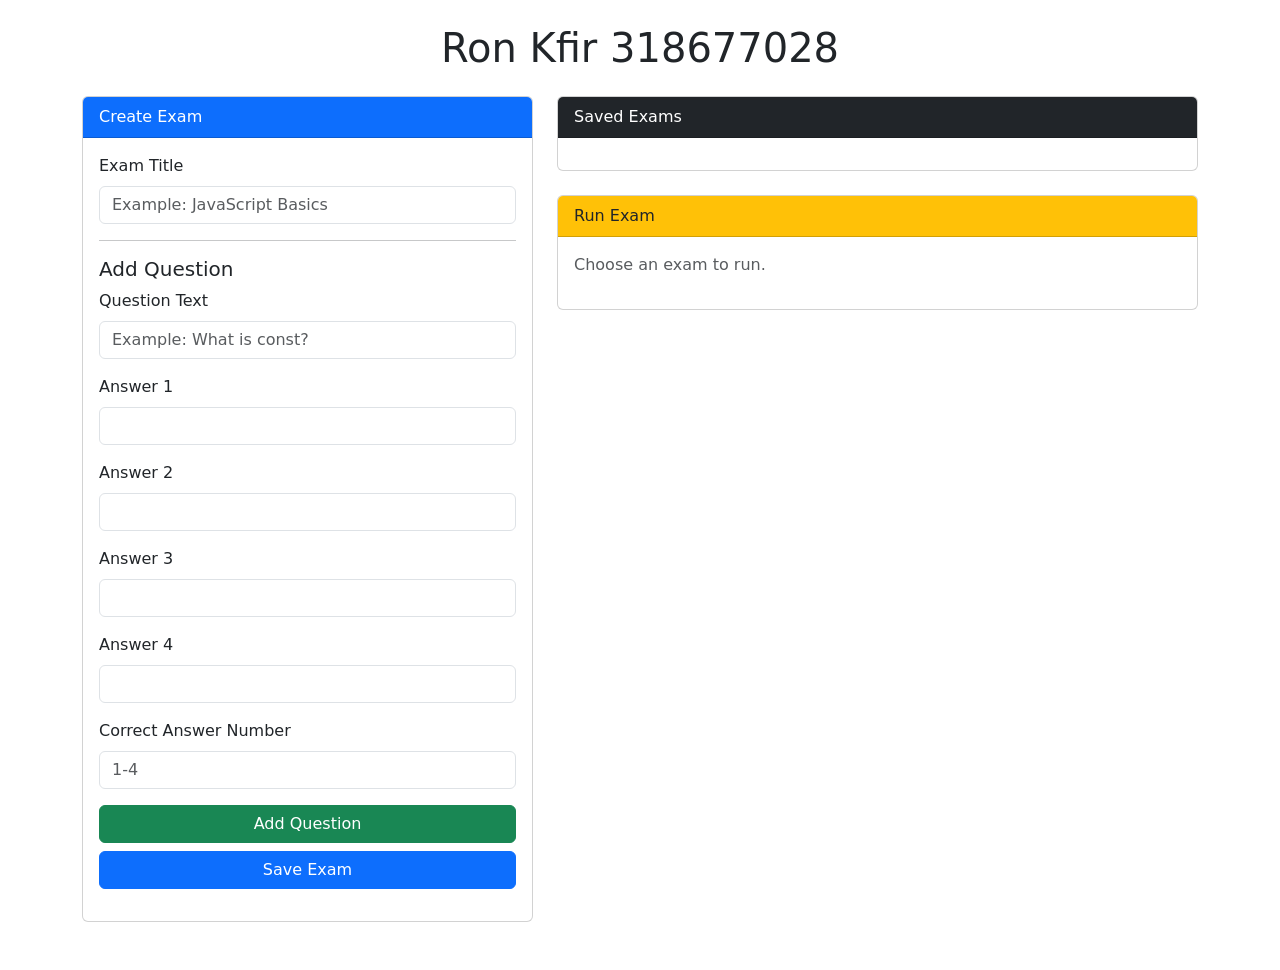
==== pages/index.html @ 4d97d07f "Added user login and registration" ====
<!DOCTYPE html>
<html lang="en">
<head>
  <meta charset="UTF-8">
  <title>Exam Builder App</title>
  <link href="https://cdn.jsdelivr.net/npm/bootstrap@5.3.3/dist/css/bootstrap.min.css" rel="stylesheet">
  <link rel="stylesheet" href="css/style.css">
</head>
<body>

  <div class="container py-4">
    <h1 class="text-center mb-4">Ron Kfir 318677028</h1>
    <div class="row">

      <div class="col-md-5">
        <div class="card mb-4">
          <div class="card-header bg-primary text-white">Create Exam</div>
          <div class="card-body">
            <div class="mb-3">
              <label class="form-label">Exam Title</label>
              <input id="examTitle" type="text" class="form-control" placeholder="Example: JavaScript Basics">
            </div>
            <hr>
            <h5>Add Question</h5>
            <div class="mb-3">
              <label class="form-label">Question Text</label>
              <input id="questionText" type="text" class="form-control" placeholder="Example: What is const?">
            </div>
            <div class="mb-3">
              <label class="form-label">Answer 1</label>
              <input id="answer1" type="text" class="form-control">
            </div>
            <div class="mb-3">
              <label class="form-label">Answer 2</label>
              <input id="answer2" type="text" class="form-control">
            </div>
            <div class="mb-3">
              <label class="form-label">Answer 3</label>
              <input id="answer3" type="text" class="form-control">
            </div>
            <div class="mb-3">
              <label class="form-label">Answer 4</label>
              <input id="answer4" type="text" class="form-control">
            </div>
            <div class="mb-3">
              <label class="form-label">Correct Answer Number</label>
              <input id="correctAnswer" type="number" class="form-control" min="1" max="4" placeholder="1-4">
            </div>
            <button id="addQuestionBtn" class="btn btn-success w-100 mb-2">Add Question</button>
            <button id="saveExamBtn" class="btn btn-primary w-100">Save Exam</button>
            <div id="builderMessage" class="mt-3"></div>
          </div>
        </div>
      </div>

      <div class="col-md-7">
        <div class="card mb-4">
          <div class="card-header bg-dark text-white">Saved Exams</div>
          <div class="card-body">
            <div id="examList"></div>
          </div>
        </div>
        <div class="card">
          <div class="card-header bg-warning">Run Exam</div>
          <div class="card-body">
            <div id="examRunner">
              <p class="text-muted">Choose an exam to run.</p>
            </div>
          </div>
        </div>
      </div>

    </div>
  </div>

  <script type="module" src="js/app.js"></script>

</body>
</html>
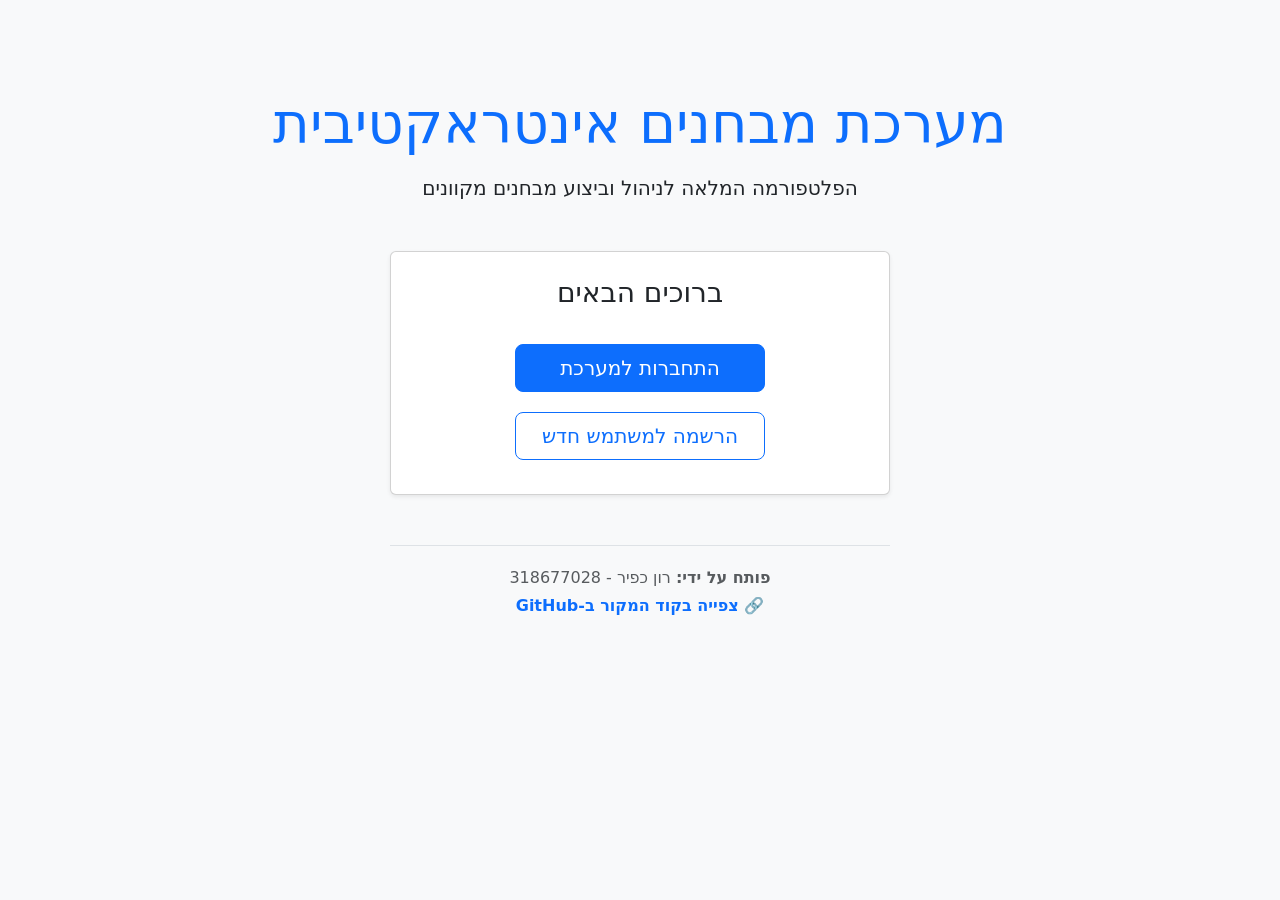
==== commit ccdb9f3f: "Update index.html to serve as the main landing page" ====
--- a/pages/index.html
+++ b/pages/index.html
@@ -1,79 +1,55 @@
 <!DOCTYPE html>
-<html lang="en">
+<html lang="he" dir="rtl">
 <head>
-  <meta charset="UTF-8">
-  <title>Exam Builder App</title>
-  <link href="https://cdn.jsdelivr.net/npm/bootstrap@5.3.3/dist/css/bootstrap.min.css" rel="stylesheet">
-  <link rel="stylesheet" href="css/style.css">
+    <meta charset="UTF-8">
+    <title>מערכת מבחנים אינטראקטיבית</title>
+    <!-- שימוש ב-Bootstrap לעיצוב נקי ומהיר -->
+    <link href="https://cdn.jsdelivr.net/npm/bootstrap@5.3.3/dist/css/bootstrap.min.css" rel="stylesheet">
+    <style>
+        body {
+            background-color: #f8f9fa;
+        }
+        .hero-section {
+            margin-top: 10vh;
+            text-align: center;
+        }
+        .action-buttons a {
+            margin: 10px;
+            width: 250px;
+        }
+        .footer-info {
+            margin-top: 50px;
+            padding-top: 20px;
+            border-top: 1px solid #dee2e6;
+        }
+    </style>
 </head>
 <body>
 
-  <div class="container py-4">
-    <h1 class="text-center mb-4">Ron Kfir 318677028</h1>
-    <div class="row">
+    <div class="container hero-section">
+        <h1 class="display-4 text-primary mb-3">מערכת מבחנים אינטראקטיבית</h1>
+        <p class="lead mb-5">הפלטפורמה המלאה לניהול וביצוע מבחנים מקוונים</p>
+        
+        <!-- תיבת ההתחברות/הרשמה -->
+        <div class="card shadow-sm mx-auto p-4" style="max-width: 500px;">
+            <h3 class="mb-4">ברוכים הבאים</h3>
+            
+            <div class="action-buttons d-flex flex-column align-items-center">
+                <a href="login.html" class="btn btn-primary btn-lg">התחברות למערכת</a>
+                <a href="register.html" class="btn btn-outline-primary btn-lg">הרשמה למשתמש חדש</a>
+            </div>
+        </div>
 
-      <div class="col-md-5">
-        <div class="card mb-4">
-          <div class="card-header bg-primary text-white">Create Exam</div>
-          <div class="card-body">
-            <div class="mb-3">
-              <label class="form-label">Exam Title</label>
-              <input id="examTitle" type="text" class="form-control" placeholder="Example: JavaScript Basics">
-            </div>
-            <hr>
-            <h5>Add Question</h5>
-            <div class="mb-3">
-              <label class="form-label">Question Text</label>
-              <input id="questionText" type="text" class="form-control" placeholder="Example: What is const?">
-            </div>
-            <div class="mb-3">
-              <label class="form-label">Answer 1</label>
-              <input id="answer1" type="text" class="form-control">
-            </div>
-            <div class="mb-3">
-              <label class="form-label">Answer 2</label>
-              <input id="answer2" type="text" class="form-control">
-            </div>
-            <div class="mb-3">
-              <label class="form-label">Answer 3</label>
-              <input id="answer3" type="text" class="form-control">
-            </div>
-            <div class="mb-3">
-              <label class="form-label">Answer 4</label>
-              <input id="answer4" type="text" class="form-control">
-            </div>
-            <div class="mb-3">
-              <label class="form-label">Correct Answer Number</label>
-              <input id="correctAnswer" type="number" class="form-control" min="1" max="4" placeholder="1-4">
-            </div>
-            <button id="addQuestionBtn" class="btn btn-success w-100 mb-2">Add Question</button>
-            <button id="saveExamBtn" class="btn btn-primary w-100">Save Exam</button>
-            <div id="builderMessage" class="mt-3"></div>
-          </div>
+        <!-- פרטי הסטודנט וקישור לגיטהאב -->
+        <div class="footer-info text-muted mx-auto" style="max-width: 500px;">
+            <p class="mb-1"><strong>פותח על ידי:</strong> רון כפיר - 318677028</p>
+            <p>
+                <a href="https://github.com/ronkfir123-eng/exam-system-client" target="_blank" class="text-decoration-none fw-bold">
+                    🔗 צפייה בקוד המקור ב-GitHub
+                </a>
+            </p>
         </div>
-      </div>
-
-      <div class="col-md-7">
-        <div class="card mb-4">
-          <div class="card-header bg-dark text-white">Saved Exams</div>
-          <div class="card-body">
-            <div id="examList"></div>
-          </div>
-        </div>
-        <div class="card">
-          <div class="card-header bg-warning">Run Exam</div>
-          <div class="card-body">
-            <div id="examRunner">
-              <p class="text-muted">Choose an exam to run.</p>
-            </div>
-          </div>
-        </div>
-      </div>
-
     </div>
-  </div>
-
-  <script type="module" src="js/app.js"></script>
 
 </body>
 </html>
